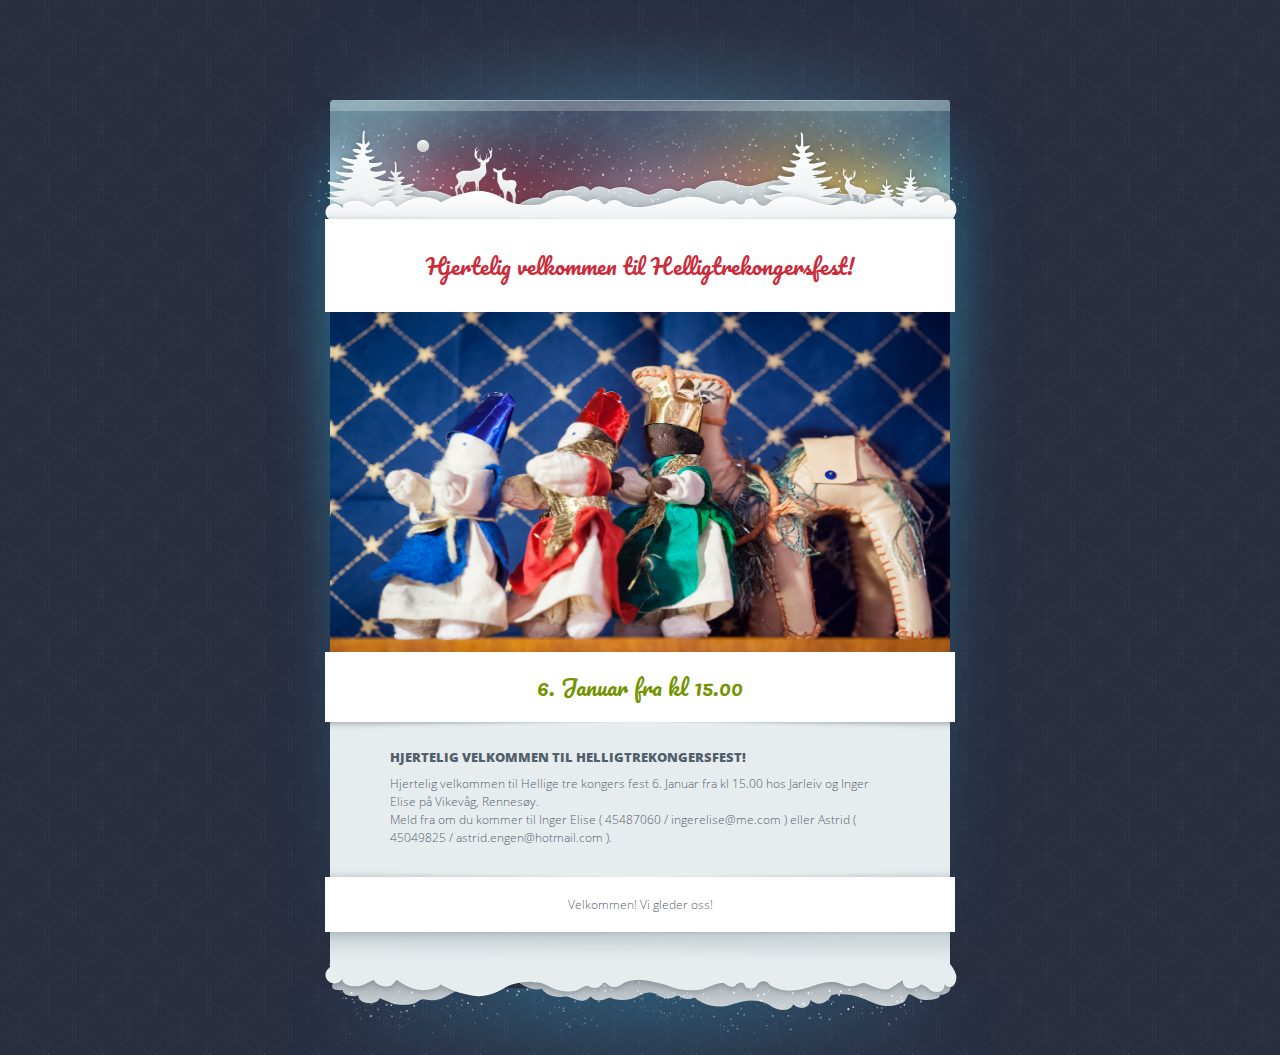
==== helligtrekongersfest/index.html @ 82e4664c "Remove x-mas template and add Helligtrekongersfest invite" ====
<html>
<!-- Added by HTTrack --><meta http-equiv="content-type" content="text/html;charset=utf-8" /><!-- /Added by HTTrack -->
<head><link href='assets/css/css807f.css?family=Open+Sans:400,300,700,800' rel='stylesheet' type='text/css'><link href='assets/css/cssa7dc.css?family=Pacifico' rel='stylesheet' type='text/css'></head><body style="padding:0; margin:0;"><meta http-equiv="Content-Type" content="text/html; charset=utf-8" />
<title>Snow Mail | Christmas Email Template</title>
<table cellspacing="0" cellpadding="0" border="0" width="100%">
    <tr>
    	<td bgcolor="#282f41" background="assets/images/bg.jpg" style="background-position:center top; line-height:0">
        	<table align="center" border="0" cellpadding="0" cellspacing="0" width="774">
            	<tr>
                    <td height="100" valign="top" background="assets/images/top_bg.png" style="background-position:center top; background-repeat:no-repeat; line-height:0">
                    	<table align="center" border="0" cellpadding="0" cellspacing="0" width="630">
                            <tr>
                            	
                            </tr>
                            <tr>
                                
                            </tr>
                   		</table> 
                    </td>
                </tr>
            </table>
            <table align="center" border="0" cellpadding="0" cellspacing="0" width="774">
                <tr>
                    <td valign="top" background="assets/images/main_bg.png" style="background-position:center top; background-repeat:no-repeat; line-height:0">
                    	<table align="center" border="0" cellpadding="0" cellspacing="0" width="660">
                            <tr>
                                <td height="119" style="line-height:0" valign="bottom"><img src="assets/images/top_img.png" alt="" height="119" width="660" /></td>
                            </tr>
                   		</table>
                        <table align="center" border="0" cellpadding="0" cellspacing="0" width="630">
                            <tr>
                                <td bgcolor="#ffffff" style="line-height:0">
                                	<table align="center" border="0" cellpadding="0" cellspacing="0" width="630">
                                        <tr>
                                            
                                            
                                            <td width="437" align="center" style="line-height:93;height:93"><p style="padding:0; margin:0; font-weight: normal; font-family: 'Pacifico', cursive, Helvetica, Arial, sans-serif; font-size: 22px; line-height: 31px; color: #cb2c3b;">Hjertelig velkommen til Helligtrekongersfest!</p></td>
                                        </tr>
                                    </table>
                                </td>
                            </tr>
                   		</table> 
                        <table align="center" border="0" cellpadding="0" cellspacing="0" width="620">
                            <tr>
                                <td height="340" bgcolor="#e7edef" style="line-height:0" valign="top">
                                	<a href="#"><img src="assets/images/hellige_tre_konger-20171223-JL7_4998.jpeg" alt="" height="340" width="620" border="0" /></a>
                                </td>
                            </tr>
                   		</table>
                        <table align="center" border="0" cellpadding="0" cellspacing="0" width="630">
                            <tr>
                                <td bgcolor="#ffffff" style="line-height:0">
                                	<table align="center" border="0" cellpadding="0" cellspacing="0" width="630">
                                        <tr>
                                            <td height="70" align="center" style="line-height:0"><p style="padding: 19px 15px 20px; margin: 0px;"><font color="#739400" face="Pacifico, cursive, Helvetica, Arial, sans-serif"><span style="font-size: 22px; line-height: 31px;">6. Januar fra kl 15.00</span></font></p></td>
                                        </tr>
                                    </table>
                                </td>
                            </tr>
                   		</table>
                        <table align="center" border="0" cellpadding="0" cellspacing="0" width="620">
                            <tr>
                                <td bgcolor="#e7edef" style="line-height:0">
                                	<table align="center" border="0" cellpadding="0" cellspacing="0" width="620">
                                        <tr>
                                            <td height="9" style="line-height:0; font-size:0; padding:0; margin:0;" valign="top"><img src="assets/images/top_shadow.png" alt="" height="9" width="620" border="0" /></td>
                                        </tr>
                                        <tr>
                                        	<td valign="top" style="line-height:0">
                                            	<table align="center" border="0" cellpadding="0" cellspacing="0" width="620">
                                                	<tr>
                                                    	<td height="18" valign="top" colspan="5" style="line-height:0"><img src="assets/images/spacer.gif" alt="" height="18" width="18" /></td>
                                                    </tr>
                                                    <tr>
                                                    	<td width="27" valign="top" style="line-height:0"><img src="assets/images/spacer.gif" alt="" height="27" width="27" /></td>
                                                        
                                                        
                                                        <td width="271" valign="top" style="line-height:0; font-size:0;">
                                                        	
                                                            <table align="center" border="0" cellpadding="0" cellspacing="0" width="500">
                                                            	<tr>
                                                                	
                                                                </tr>
                                                                <tr>
                                                                	
                                                                	<td colspan="3" style="line-height:0"><span style="padding:0; margin:0; font-weight: 800; font-family: 'Open Sans', Helvetica, Arial, sans-serif; font-size: 13px; line-height: 16px; color: #52606b; text-transform:uppercase; display:block;">Hjertelig velkommen til Helligtrekongersfest!<br></span></td>
                                                                </tr>
                                                                <tr>
                                                                    <td height="10" valign="top" colspan="3" style="line-height:0"></td>
                                                                </tr>
                                                                <tr>
                                                                	<td colspan="3" style="line-height:0">                                                                    	
                                                                    	<p style="padding:0; margin:0; font-weight: 300; font-family: 'Open Sans', Helvetica, Arial, sans-serif; font-size: 12px; line-height: 18px; color: #52606b;">Hjertelig velkommen til Hellige tre kongers fest 6. Januar fra kl 15.00 hos Jarleiv og Inger Elise på Vikevåg, Rennesøy.<br/ >
Meld fra om du kommer til Inger Elise ( 45487060 / ingerelise@me.com )  eller Astrid ( 45049825 / astrid.engen@hotmail.com ).</p>
                                                                    </td>
                                                                </tr>
                                                                                                                               
                                                                                                                                                                                                
                                                            </table>
                                                        </td>
                                                        <td width="27" valign="top" style="line-height:0"><img src="assets/images/spacer.gif" alt="" height="27" width="27" /></td>
                                                    </tr>
                                                    <tr>
                                                    	<td height="21" valign="top" colspan="5" style="line-height:0"><img src="assets/images/spacer.gif" alt="" height="21" width="21" /></td>
                                                    </tr>
                                                </table>
                                            </td>
                                        </tr>
                                        <tr>
                                            <td height="9" style="line-height:0; font-size:0; padding:0; margin:0;" valign="bottom"><img src="assets/images/bottom_shadow.png" alt="" height="9" width="620" border="0" /></td>
                                        </tr>
                                    </table>
                                </td>
                            </tr>
                   		</table>
                        <table align="center" border="0" cellpadding="0" cellspacing="0" width="630">
                            <tr>
                                <td bgcolor="#ffffff" style="line-height:0" valign="bottom">
                                	<table align="center" border="0" cellpadding="0" cellspacing="0" width="620">
                                    	<tr>	
                                        	<td width="178" height="55" align="center" style="line-height:0; font-size:0;"><p style="padding:0; margin:0; font-weight: 300; font-family: 'Open Sans', Helvetica, Arial, sans-serif; font-size: 12px; line-height: 16px; color: #52606b;">Velkommen! Vi gleder oss!</p></td>
                                            
                                            
                                            
                                            
                                            
                                            
                                            
                                            
                                            
                                            
                                        </tr>
                                    </table>
                                </td>
                            </tr>
                   		</table>                         
                    </td>
                </tr>
            </table>
            <table align="center" border="0" cellpadding="0" cellspacing="0" width="774">
                <tr>
                    <td valign="top" background="assets/images/footer_bg.png" style="background-position:center top; background-repeat:no-repeat; line-height:0">
                    	<table align="center" border="0" cellpadding="0" cellspacing="0" width="636">
                            <tr>
                                <td valign="top" style="line-height:0">
                                	<table align="center" border="0" cellpadding="0" cellspacing="0" width="620">
                                    	<tr>
                                        	<td bgcolor="#e7edef" style="line-height:0" valign="top">
                                            	<table align="center" border="0" cellpadding="0" cellspacing="0" width="620">
                                    				<tr>	
                                                        <td width="178" height="32" valign="top" style="line-height:0; font-size:0;"><img src="assets/images/img_foot1.png" width="100%" height="32" border="0" alt="" /></td>
                                                        
                                                        
                                                        
                                                        
                                                        
                                                        
                                                        
                                                        
                                                        
                                                        
                                                    </tr>
                                                    <tr>
                                                    	<td align="center" colspan="11" style="line-height:0"></td>
                                                    </tr>
                                            	</table>
                                            </td>
                                        </tr>
                                    </table>
                                    <table align="center" border="0" cellpadding="0" cellspacing="0" width="636">
                                    	<tr>
                                        	<td height="74" style="line-height:0" valign="top"><img src="assets/images/footer_img.png" alt="" height="74" width="636" /></td>
                                        </tr>
                                        <tr>
                                        	<td height="17" style="line-height:0"><img src="assets/images/spacer.gif" alt="" height="17" width="17" /></td>
                                        </tr>
                                    </table>
                                </td>
                            </tr>
                   		</table> 
                    </td>
                </tr>
            </table>
		</td>
	</tr>
</table>
</body>

</html>
---- helligtrekongersfest/assets/css/css807f.css ----
@font-face {
  font-family: 'Open Sans';
  font-style: normal;
  font-weight: 300;
  src: local('Open Sans Light'), local('OpenSans-Light'), url(../../assets/fonts/dxi1orhcpsqm3vp6mxoatynf5ufddttmlvmwujdhhgs.ttf) format('truetype');
}
@font-face {
  font-family: 'Open Sans';
  font-style: normal;
  font-weight: 400;
  src: local('Open Sans Regular'), local('OpenSans-Regular'), url(../../assets/fonts/cjzkeoubrn4kerxqtauh3acwcynf_cdxxwclxiixg1c.ttf) format('truetype');
}
@font-face {
  font-family: 'Open Sans';
  font-style: normal;
  font-weight: 700;
  src: local('Open Sans Bold'), local('OpenSans-Bold'), url(../../assets/fonts/k3k702zokiljc3wvjuplzinf5ufddttmlvmwujdhhgs.ttf) format('truetype');
}
@font-face {
  font-family: 'Open Sans';
  font-style: normal;
  font-weight: 800;
  src: local('Open Sans ExtraBold'), local('OpenSans-ExtraBold'), url(../../assets/fonts/einbv5dfghoimmvb1xr-honf5ufddttmlvmwujdhhgs.ttf) format('truetype');
}
---- helligtrekongersfest/assets/css/cssa7dc.css ----
@font-face {
  font-family: 'Pacifico';
  font-style: normal;
  font-weight: 400;
  src: local('Pacifico Regular'), local('Pacifico-Regular'), url(../../assets/fonts/fknfv28xkldrw297cfleqfeszw2xoq-xsnqo47m55da.ttf) format('truetype');
}
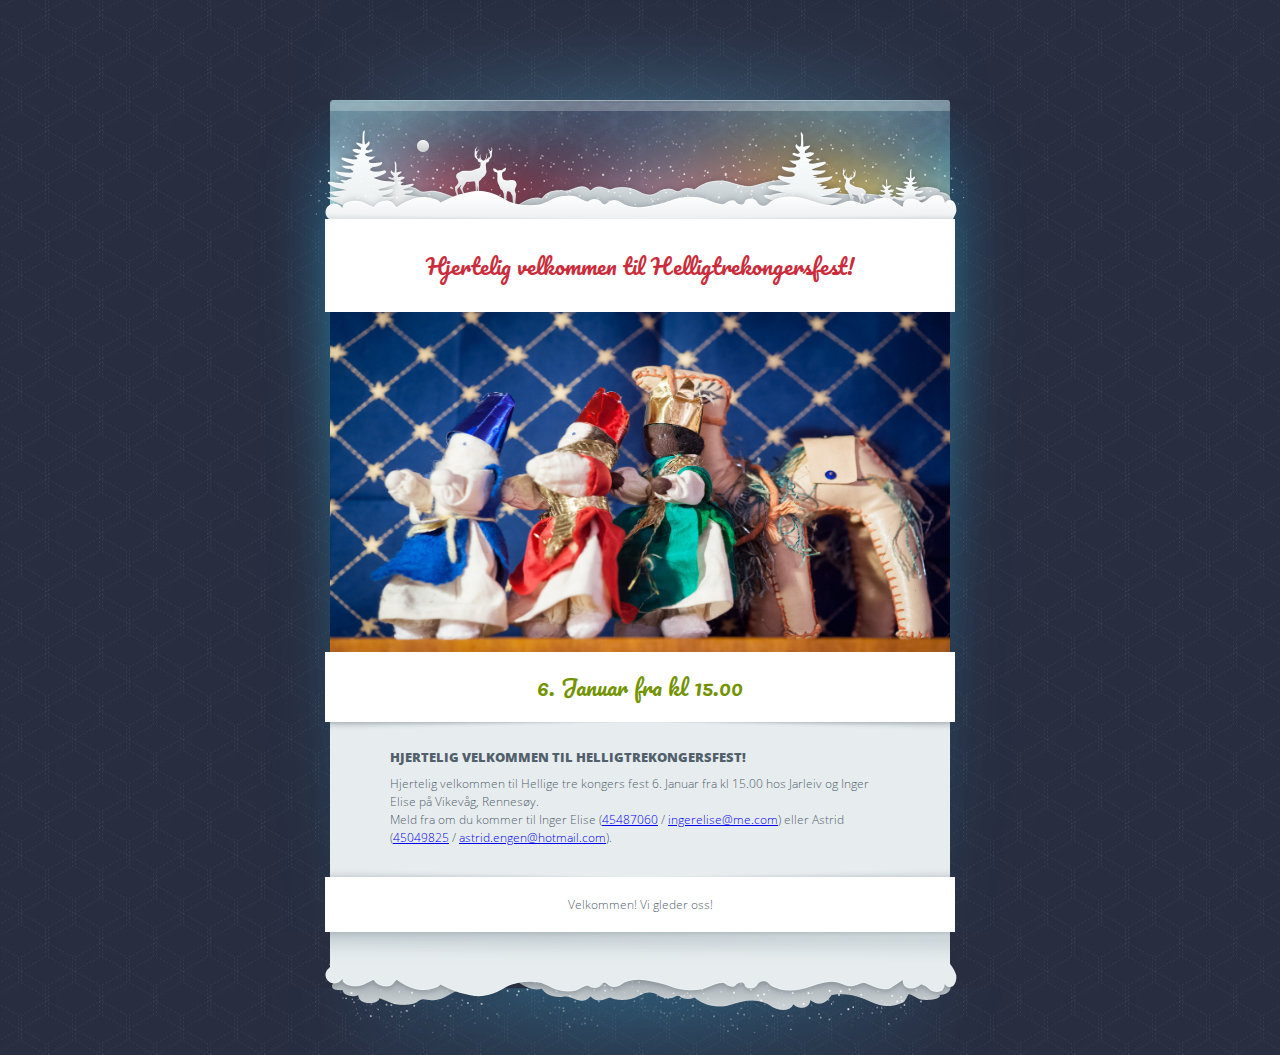
==== commit e8143798: "link tlf and email" ====
--- a/helligtrekongersfest/index.html
+++ b/helligtrekongersfest/index.html
@@ -1,7 +1,21 @@
 <html>
-<!-- Added by HTTrack --><meta http-equiv="content-type" content="text/html;charset=utf-8" /><!-- /Added by HTTrack -->
-<head><link href='assets/css/css807f.css?family=Open+Sans:400,300,700,800' rel='stylesheet' type='text/css'><link href='assets/css/cssa7dc.css?family=Pacifico' rel='stylesheet' type='text/css'></head><body style="padding:0; margin:0;"><meta http-equiv="Content-Type" content="text/html; charset=utf-8" />
-<title>Snow Mail | Christmas Email Template</title>
+<head>
+  <meta http-equiv="Content-Type" content="text/html; charset=utf-8" />
+  <meta property="og:url" content="http://kyrkjelyden.no/helligtrekongersfest/" />
+  <meta property="og:title" content="Invitasjon til Helligtrekongersfest" />
+  <meta property="og:image" content="http://kyrkjelyden.no/helligtrekongersfest/assets/images/hellige_tre_konger-20171223-JL7_4998.jpeg" />
+  <meta property="og:type" content="website" />
+  <meta property="og:image:alt" content="Image of the three wise men with a camel" />
+  <meta property="og:description" content="Hjertelig velkommen til Hellige tre kongers fest 6. Januar fra kl 15.00 hos Jarleiv og Inger Elise på Vikevåg, Rennesøy." />
+  <meta property="fb:app_id" content="383954485408051" />
+  <meta property="fb:pages" content="173473809909837" />
+  <meta property="fb:pages" content="151140358988363" />
+  <meta property="fb:profile_id" content="ingereliseol" />
+  <title>Invitasjon til Helligtrekongersfest</title>
+  <link href='assets/css/css807f.css?family=Open+Sans:400,300,700,800' rel='stylesheet' type='text/css'>
+  <link href='assets/css/cssa7dc.css?family=Pacifico' rel='stylesheet' type='text/css'>
+</head>
+<body style="padding:0; margin:0;">
 <table cellspacing="0" cellpadding="0" border="0" width="100%">
     <tr>
     	<td bgcolor="#282f41" background="assets/images/bg.jpg" style="background-position:center top; line-height:0">
@@ -91,7 +105,7 @@
                                                                 <tr>
                                                                 	<td colspan="3" style="line-height:0">                                                                    	
                                                                     	<p style="padding:0; margin:0; font-weight: 300; font-family: 'Open Sans', Helvetica, Arial, sans-serif; font-size: 12px; line-height: 18px; color: #52606b;">Hjertelig velkommen til Hellige tre kongers fest 6. Januar fra kl 15.00 hos Jarleiv og Inger Elise på Vikevåg, Rennesøy.<br/ >
-Meld fra om du kommer til Inger Elise ( 45487060 / ingerelise@me.com )  eller Astrid ( 45049825 / astrid.engen@hotmail.com ).</p>
+Meld fra om du kommer til Inger Elise (<a href="tel://+4745487060" target="_blank">45487060</a> / <a href="mailto:ingerelise@me.com" target="_blank">ingerelise@me.com</a>)  eller Astrid (<a href="tel://+4745049825" target="_blank">45049825</a> / <a href="mailto:astrid.engen@hotmail.com" target="_blank">astrid.engen@hotmail.com</a>).</p>
                                                                     </td>
                                                                 </tr>
                                                                                                                                
@@ -186,4 +200,4 @@
 </table>
 </body>
 
-</html>+</html>
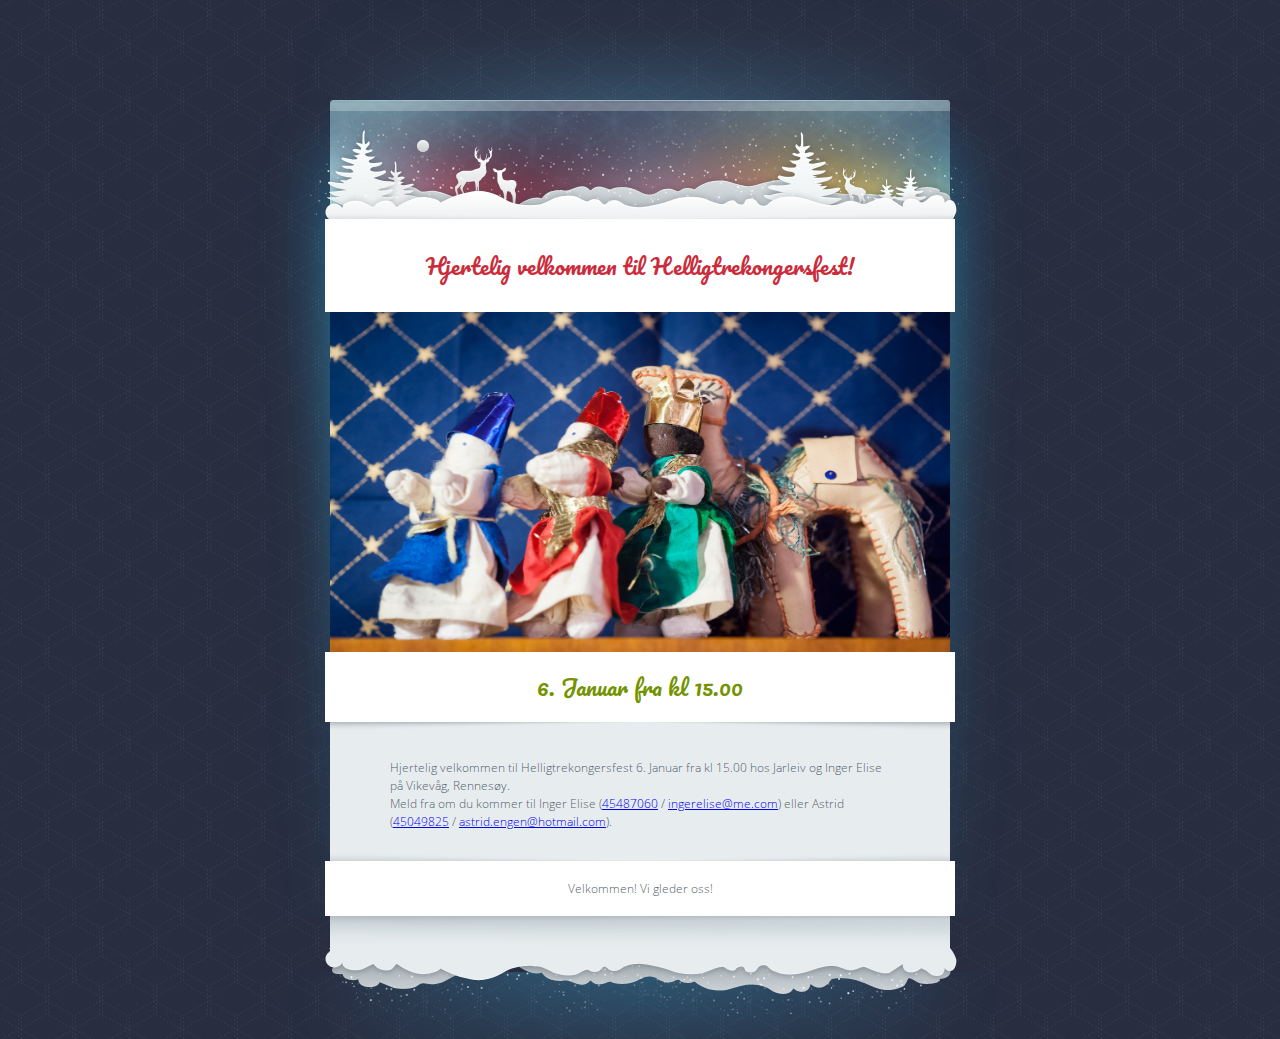
==== commit f93f4f63: "Remove superfluous title" ====
--- a/helligtrekongersfest/index.html
+++ b/helligtrekongersfest/index.html
@@ -96,15 +96,11 @@
                                                                 	
                                                                 </tr>
                                                                 <tr>
-                                                                	
-                                                                	<td colspan="3" style="line-height:0"><span style="padding:0; margin:0; font-weight: 800; font-family: 'Open Sans', Helvetica, Arial, sans-serif; font-size: 13px; line-height: 16px; color: #52606b; text-transform:uppercase; display:block;">Hjertelig velkommen til Helligtrekongersfest!<br></span></td>
-                                                                </tr>
-                                                                <tr>
                                                                     <td height="10" valign="top" colspan="3" style="line-height:0"></td>
                                                                 </tr>
                                                                 <tr>
                                                                 	<td colspan="3" style="line-height:0">                                                                    	
-                                                                    	<p style="padding:0; margin:0; font-weight: 300; font-family: 'Open Sans', Helvetica, Arial, sans-serif; font-size: 12px; line-height: 18px; color: #52606b;">Hjertelig velkommen til Hellige tre kongers fest 6. Januar fra kl 15.00 hos Jarleiv og Inger Elise på Vikevåg, Rennesøy.<br/ >
+                                                                    	<p style="padding:0; margin:0; font-weight: 300; font-family: 'Open Sans', Helvetica, Arial, sans-serif; font-size: 12px; line-height: 18px; color: #52606b;">Hjertelig velkommen til Helligtrekongersfest 6. Januar fra kl 15.00 hos Jarleiv og Inger Elise på Vikevåg, Rennesøy.<br/ >
 Meld fra om du kommer til Inger Elise (<a href="tel://+4745487060" target="_blank">45487060</a> / <a href="mailto:ingerelise@me.com" target="_blank">ingerelise@me.com</a>)  eller Astrid (<a href="tel://+4745049825" target="_blank">45049825</a> / <a href="mailto:astrid.engen@hotmail.com" target="_blank">astrid.engen@hotmail.com</a>).</p>
                                                                     </td>
                                                                 </tr>
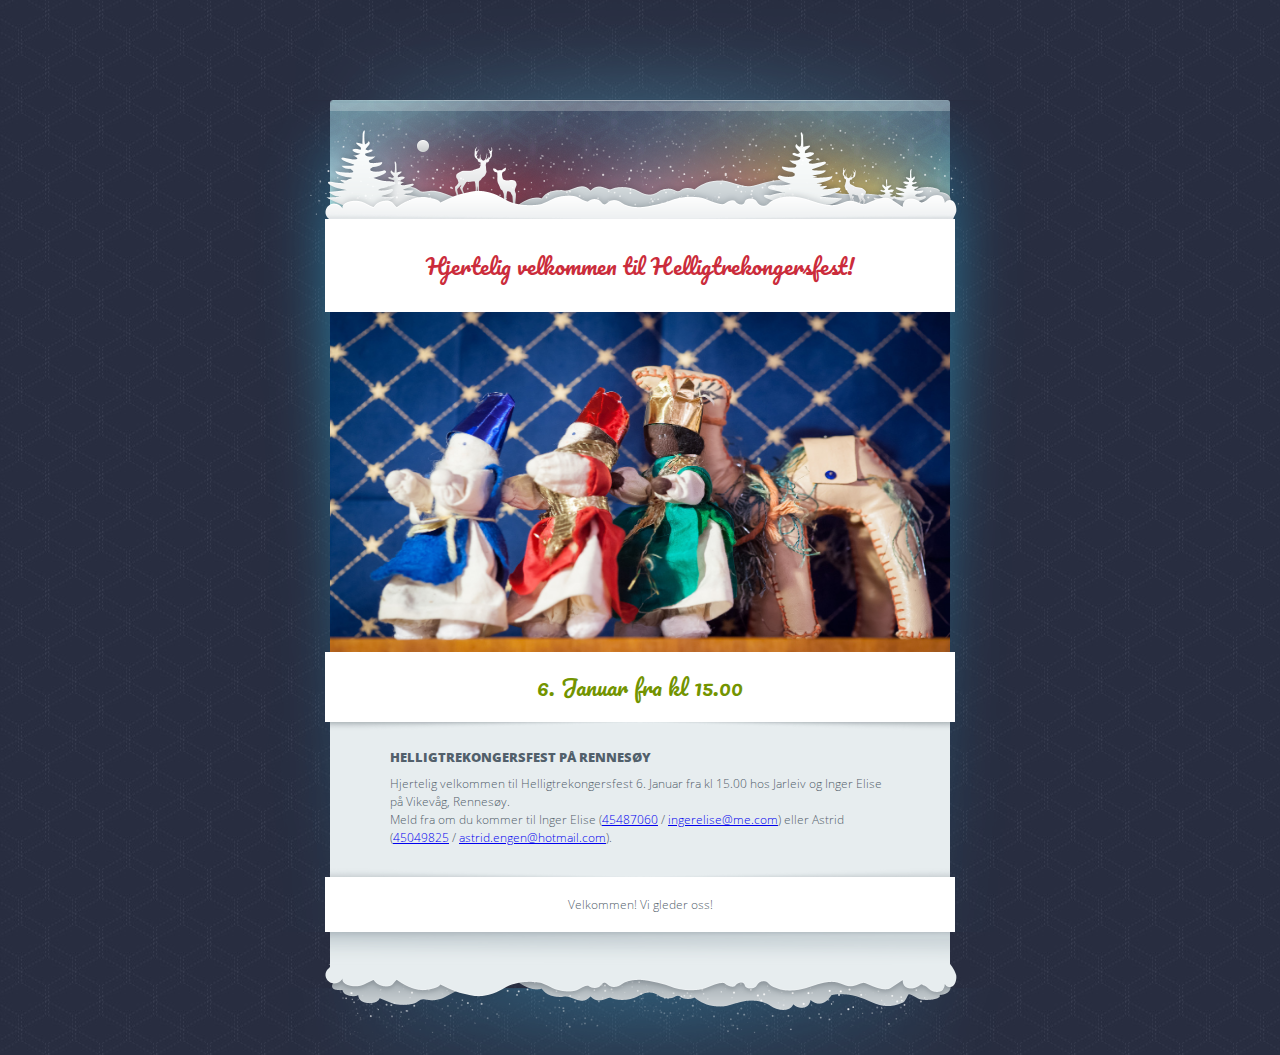
==== commit c629fe59: "Re-add title to Helligtrekongersfest invite" ====
--- a/helligtrekongersfest/index.html
+++ b/helligtrekongersfest/index.html
@@ -96,6 +96,10 @@
                                                                 	
                                                                 </tr>
                                                                 <tr>
+                                                                	
+                                                                	<td colspan="3" style="line-height:0"><span style="padding:0; margin:0; font-weight: 800; font-family: 'Open Sans', Helvetica, Arial, sans-serif; font-size: 13px; line-height: 16px; color: #52606b; text-transform:uppercase; display:block;">Helligtrekongersfest på Rennesøy<br></span></td>
+                                                                </tr>
+                                                                <tr>
                                                                     <td height="10" valign="top" colspan="3" style="line-height:0"></td>
                                                                 </tr>
                                                                 <tr>
